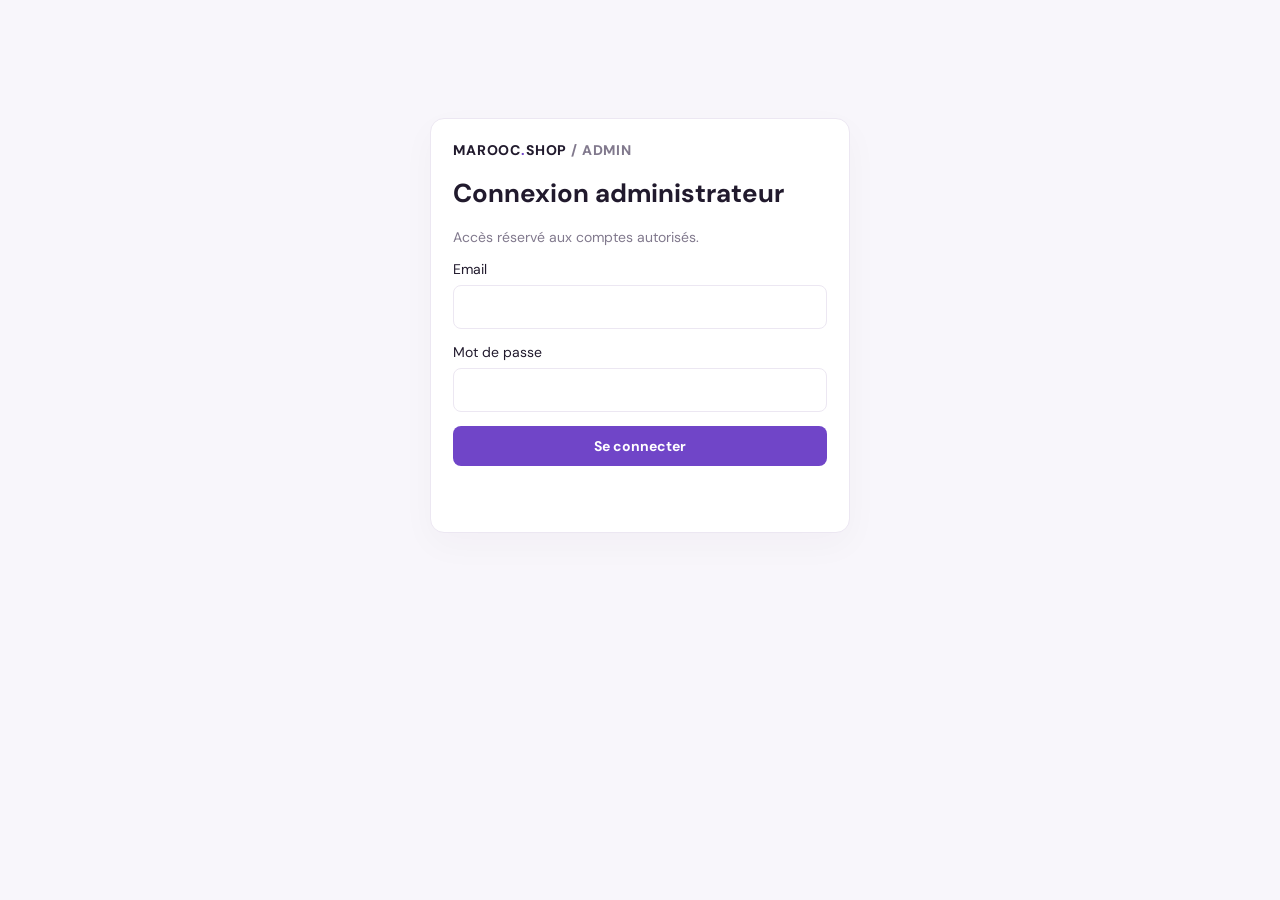
==== admin/index.html @ b9fb4a11 "Add secure store admin dashboard" ====
<!doctype html>
<html lang="fr"><head><meta charset="UTF-8"><meta name="viewport" content="width=device-width,initial-scale=1"><title>Admin · MAROOC.SHOP</title><link rel="preconnect" href="https://fonts.googleapis.com"><link href="https://fonts.googleapis.com/css2?family=DM+Sans:wght@400;500;600;700;800&display=swap" rel="stylesheet"><style>
:root{--p:#7045c8;--ink:#211a2d;--muted:#81798d;--line:#ece7f2;--bg:#f8f6fb}*{box-sizing:border-box}body{margin:0;background:var(--bg);color:var(--ink);font:14px 'DM Sans',sans-serif}button,input,textarea,select{font:inherit}button{cursor:pointer;border:0;border-radius:8px;padding:11px 15px;background:var(--p);color:#fff;font-weight:700}.shell{max-width:1180px;margin:auto;padding:28px 20px}.top{display:flex;justify-content:space-between;align-items:center;margin-bottom:24px}.brand{font-weight:800;letter-spacing:.06em}.brand b{color:var(--p)}.muted{color:var(--muted)}.panel{background:#fff;border:1px solid var(--line);border-radius:14px;padding:22px;box-shadow:0 12px 35px #30204c08}.login{max-width:420px;margin:10vh auto}.login h1{font-size:26px}.field{display:grid;gap:7px;margin:14px 0}.field input,.field textarea,.field select{width:100%;border:1px solid var(--line);border-radius:8px;padding:12px;background:white}.hidden{display:none!important}.tabs{display:flex;gap:8px;flex-wrap:wrap;margin:20px 0}.tabs button{background:#eee9f7;color:#584775}.tabs button.active{background:var(--p);color:white}.stats{display:grid;grid-template-columns:repeat(3,1fr);gap:14px;margin:18px 0}.stat strong{display:block;font-size:27px;margin-top:8px}.grid{display:grid;grid-template-columns:1fr 1fr;gap:16px}.table-wrap{overflow:auto}table{width:100%;border-collapse:collapse;min-width:650px}th,td{text-align:left;padding:12px;border-bottom:1px solid var(--line);font-size:12px}th{color:var(--muted)}.actions{display:flex;gap:7px;flex-wrap:wrap}.small{padding:7px 10px;font-size:11px}.danger{background:#b83d54}.soft{background:#eee9f7;color:#4e3b70}.notice{color:#b3344b;min-height:20px;font-size:12px}.status{border:1px solid var(--line);border-radius:20px;padding:5px 9px;font-size:11px}.section{display:none}.section.active{display:block}.product-form{display:grid;grid-template-columns:repeat(2,1fr);gap:10px}.product-form .wide{grid-column:1/-1}.thumb{width:42px;height:42px;object-fit:cover;border-radius:7px;background:#eee}.empty{text-align:center;padding:28px;color:var(--muted)}@media(max-width:700px){.stats,.grid{grid-template-columns:1fr}.product-form{grid-template-columns:1fr}.product-form .wide{grid-column:auto}.top{align-items:flex-start;gap:12px}}
</style></head><body>
<div id="loginView" class="shell"><div class="panel login"><div class="brand">MAROOC<b>.</b>SHOP <span class="muted">/ ADMIN</span></div><h1>Connexion administrateur</h1><p class="muted">Accès réservé aux comptes autorisés.</p><form id="loginForm"><div class="field"><label>Email</label><input name="email" type="email" required autocomplete="username"></div><div class="field"><label>Mot de passe</label><input name="password" type="password" required autocomplete="current-password"></div><button style="width:100%">Se connecter</button><p id="loginError" class="notice"></p></form></div></div>
<div id="appView" class="shell hidden"><header class="top"><div><div class="brand">MAROOC<b>.</b>SHOP <span class="muted">/ ADMIN</span></div><div class="muted" id="adminEmail"></div></div><button id="logout" class="soft">Déconnexion</button></header>
<div class="stats"><div class="panel"><span class="muted">Commandes</span><strong id="statOrders">0</strong></div><div class="panel"><span class="muted">Chiffre d'affaires livré</span><strong id="statRevenue">0 DH</strong></div><div class="panel"><span class="muted">Produits actifs</span><strong id="statProducts">0</strong></div></div>
<nav class="tabs"><button class="active" data-tab="orders">Commandes</button><button data-tab="products">Produits</button><button data-tab="settings">Paramètres</button></nav>
<section class="section active" id="orders"><div class="panel"><h2>Commandes clients</h2><div class="table-wrap"><table><thead><tr><th>N°</th><th>Client</th><th>Contact</th><th>Produit</th><th>Total</th><th>Date</th><th>Statut</th></tr></thead><tbody id="ordersBody"></tbody></table></div><p id="ordersEmpty" class="empty hidden">Aucune commande pour le moment.</p></div></section>
<section class="section" id="products"><div class="grid"><div class="panel"><h2 id="productFormTitle">Ajouter un produit</h2><form id="productForm" class="product-form"><input type="hidden" name="id"><div class="field wide"><label>Nom</label><input name="name" required></div><div class="field"><label>Prix (DH)</label><input name="price" type="number" min="0" required></div><div class="field"><label>Prix barré (DH)</label><input name="compare_at_price" type="number" min="0"></div><div class="field"><label>Stock</label><input name="stock" type="number" min="0" value="0"></div><div class="field"><label>Image produit</label><input name="image" type="file" accept="image/jpeg,image/png,image/webp"></div><div class="field wide"><label>Description</label><textarea name="description" rows="3"></textarea></div><label class="wide"><input name="active" type="checkbox" checked> Produit actif</label><div class="wide actions"><button>Enregistrer</button><button type="button" id="resetProduct" class="soft">Vider</button></div></form><p id="productError" class="notice"></p></div><div class="panel"><h2>Catalogue</h2><div id="productsList"></div></div></div></section>
<section class="section" id="settings"><div class="panel" style="max-width:560px"><h2>Paramètres de la boutique</h2><form id="settingsForm"><div class="field"><label>Numéro WhatsApp (format international)</label><input name="whatsapp_number" required></div><div class="field"><label>Frais de livraison (DH)</label><input name="delivery_fee" type="number" min="0" required></div><button>Enregistrer les paramètres</button></form><p id="settingsMessage" class="notice"></p></div></section>
</div>
<script src="../supabase-config.js"></script><script type="module">
import {createClient} from "https://esm.sh/@supabase/supabase-js@2";
const db=createClient(window.MAROOOC_SUPABASE_URL,window.MAROOOC_SUPABASE_KEY);
const $=s=>document.querySelector(s);const money=n=>Number(n||0).toLocaleString("fr-FR")+" DH";
function showLogin(){ $("#loginView").classList.remove("hidden");$("#appView").classList.add("hidden");}
function showApp(user){$("#loginView").classList.add("hidden");$("#appView").classList.remove("hidden");$("#adminEmail").textContent=user.email||"";loadAll();}
async function check(){const {data:{user}}=await db.auth.getUser();if(!user)return showLogin();const {data,error}=await db.from("admin_users").select("user_id").eq("user_id",user.id).maybeSingle();if(error||!data){await db.auth.signOut();$("#loginError").textContent="Ce compte n'a pas les droits administrateur.";return showLogin();}showApp(user);}
$("#loginForm").addEventListener("submit",async e=>{e.preventDefault();$("#loginError").textContent="";const f=new FormData(e.currentTarget);const {error}=await db.auth.signInWithPassword({email:f.get("email"),password:f.get("password")});if(error){$("#loginError").textContent="Connexion impossible : "+error.message;return;}await check();});
$("#logout").onclick=async()=>{await db.auth.signOut();showLogin();};
document.querySelectorAll("[data-tab]").forEach(b=>b.onclick=()=>{document.querySelectorAll("[data-tab]").forEach(x=>x.classList.toggle("active",x===b));document.querySelectorAll(".section").forEach(x=>x.classList.toggle("active",x.id===b.dataset.tab));});
async function loadAll(){await Promise.all([loadOrders(),loadProducts(),loadSettings()]);}
async function loadOrders(){const {data,error}=await db.from("orders").select("*").order("created_at",{ascending:false}).limit(200);if(error){$("#ordersBody").innerHTML='<tr><td colspan="7">Erreur de chargement.</td></tr>';return;}$("#statOrders").textContent=data.length;$("#statRevenue").textContent=money(data.filter(x=>x.status==="delivered").reduce((a,x)=>a+Number(x.total),0));$("#ordersEmpty").classList.toggle("hidden",data.length>0);$("#ordersBody").innerHTML=data.map(o=>'<tr><td>#'+o.order_number+'</td><td>'+esc(o.customer_name)+'<br><span class="muted">'+esc(o.city)+'</span></td><td>'+esc(o.phone)+'<br>'+esc(o.address)+'</td><td>'+esc(o.product_name)+' × '+o.quantity+'</td><td>'+money(o.total)+'</td><td>'+new Date(o.created_at).toLocaleDateString("fr-FR")+'</td><td><select class="status" data-status="'+o.id+'">'+["pending","confirmed","shipped","delivered","cancelled"].map(s=>'<option value="'+s+'" '+(s===o.status?'selected':'')+'>'+s+'</option>').join("")+'</select></td></tr>').join("");document.querySelectorAll("[data-status]").forEach(s=>s.onchange=async()=>{const {error}=await db.from("orders").update({status:s.value,updated_at:new Date().toISOString()}).eq("id",s.dataset.status);if(error)alert(error.message);else loadOrders();});}
async function loadProducts(){const {data,error}=await db.from("products").select("*").order("created_at",{ascending:false});if(error)return;$("#statProducts").textContent=data.filter(p=>p.active).length;$("#productsList").innerHTML=data.map(p=>'<div style="display:flex;gap:10px;align-items:center;padding:12px 0;border-bottom:1px solid #eee"><img class="thumb" src="'+(p.image_url||'')+'" onerror="this.style.visibility=\'hidden\'"><div style="flex:1"><b>'+esc(p.name)+'</b><div class="muted">'+money(p.price)+' · Stock '+p.stock+'</div></div><div class="actions"><button class="small soft" data-edit="'+p.id+'">Modifier</button><button class="small danger" data-delete="'+p.id+'">Supprimer</button></div></div>').join("")||'<p class="empty">Aucun produit.</p>';document.querySelectorAll("[data-edit]").forEach(b=>b.onclick=()=>editProduct(data.find(p=>p.id===b.dataset.edit)));document.querySelectorAll("[data-delete]").forEach(b=>b.onclick=async()=>{if(!confirm("Supprimer ce produit ?"))return;const {error}=await db.from("products").delete().eq("id",b.dataset.delete);if(error)alert(error.message);else loadProducts();});}
function editProduct(p){const f=$("#productForm");for(const k of ["id","name","price","compare_at_price","stock","description"])f.elements[k].value=p[k]??"";f.elements.active.checked=p.active;$("#productFormTitle").textContent="Modifier le produit";window.scrollTo({top:0,behavior:"smooth"});}
$("#resetProduct").onclick=()=>{ $("#productForm").reset();$("#productForm").elements.id.value="";$("#productFormTitle").textContent="Ajouter un produit";};
$("#productForm").addEventListener("submit",async e=>{e.preventDefault();$("#productError").textContent="";const f=e.currentTarget;const d=new FormData(f);const id=d.get("id");let image_url=null;const file=d.get("image");if(file&&file.size){const path=Date.now()+"-"+file.name.replace(/[^a-zA-Z0-9.-]/g,"-");const up=await db.storage.from("product-images").upload(path,file,{upsert:false});if(up.error){$("#productError").textContent=up.error.message;return;}image_url=db.storage.from("product-images").getPublicUrl(path).data.publicUrl;}const payload={name:d.get("name"),slug:String(d.get("name")).toLowerCase().normalize("NFD").replace(/[\u0300-\u036f]/g,"").replace(/[^a-z0-9]+/g,"-").replace(/(^-|-$)/g,""),price:Number(d.get("price")),compare_at_price:d.get("compare_at_price")?Number(d.get("compare_at_price")):null,stock:Number(d.get("stock")||0),description:d.get("description"),active:f.elements.active.checked,updated_at:new Date().toISOString()};if(image_url)payload.image_url=image_url;const res=id?await db.from("products").update(payload).eq("id",id):await db.from("products").insert(payload);if(res.error){$("#productError").textContent=res.error.message;return;}f.reset();f.elements.id.value="";$("#productFormTitle").textContent="Ajouter un produit";loadProducts();});
async function loadSettings(){const {data}=await db.from("store_settings").select("*").eq("id",1).single();if(data){$("#settingsForm").elements.whatsapp_number.value=data.whatsapp_number;$("#settingsForm").elements.delivery_fee.value=data.delivery_fee;}}
$("#settingsForm").onsubmit=async e=>{e.preventDefault();const f=new FormData(e.currentTarget);const {error}=await db.from("store_settings").update({whatsapp_number:f.get("whatsapp_number"),delivery_fee:Number(f.get("delivery_fee")),updated_at:new Date().toISOString()}).eq("id",1);$("#settingsMessage").textContent=error?error.message:"Paramètres enregistrés.";};
function esc(v){return String(v??"").replace(/[&<>"']/g,c=>({"&":"&amp;","<":"&lt;",">":"&gt;",'"':"&quot;","'":"&#39;"}[c]));}
check();
</script></body></html>
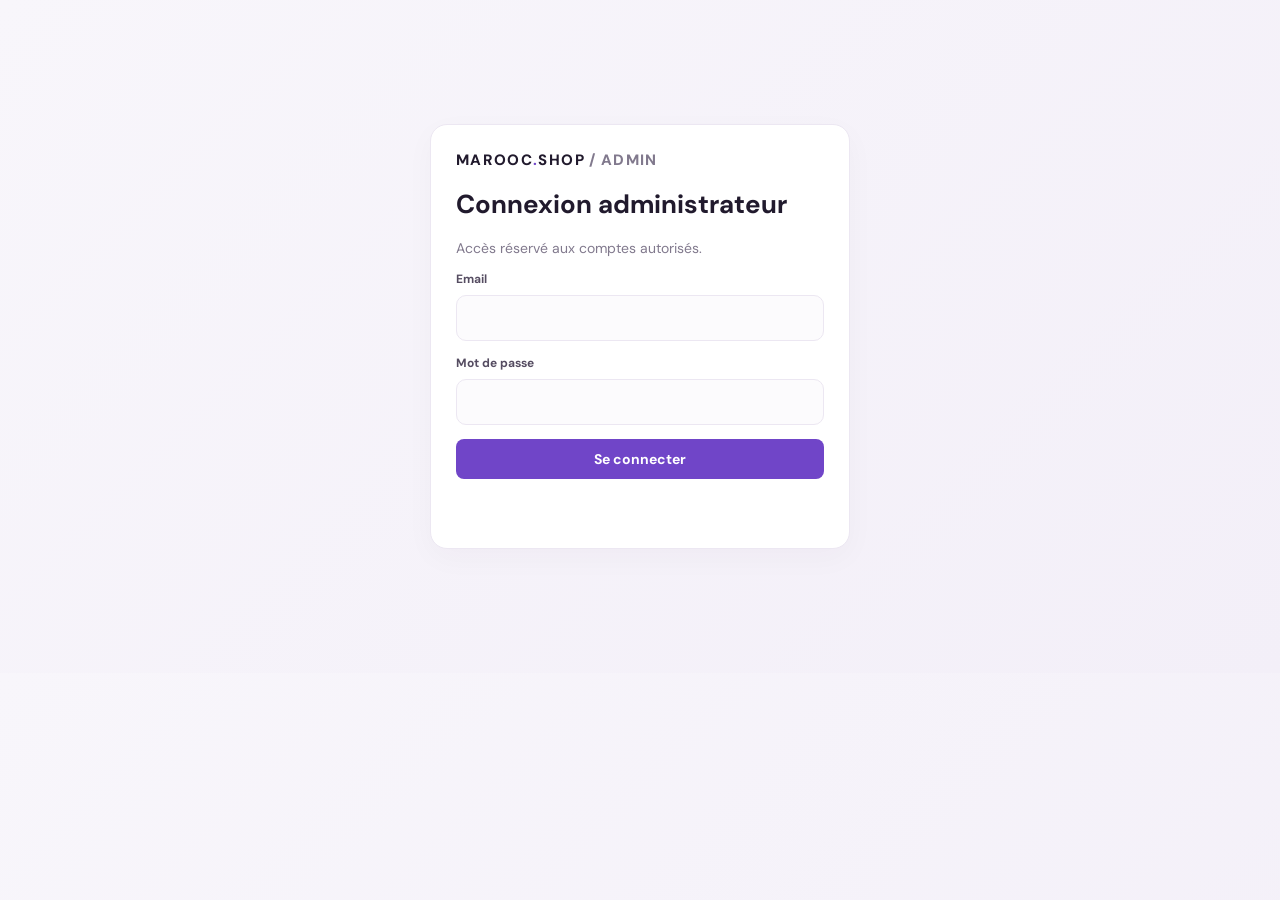
==== commit ba1e996e: "Upgrade admin dashboard visual design and mobile responsiveness" ====
--- a/admin/index.html
+++ b/admin/index.html
@@ -1,6 +1,41 @@
 <!doctype html>
 <html lang="fr"><head><meta charset="UTF-8"><meta name="viewport" content="width=device-width,initial-scale=1"><title>Admin · MAROOC.SHOP</title><link rel="preconnect" href="https://fonts.googleapis.com"><link href="https://fonts.googleapis.com/css2?family=DM+Sans:wght@400;500;600;700;800&display=swap" rel="stylesheet"><style>
 :root{--p:#7045c8;--ink:#211a2d;--muted:#81798d;--line:#ece7f2;--bg:#f8f6fb}*{box-sizing:border-box}body{margin:0;background:var(--bg);color:var(--ink);font:14px 'DM Sans',sans-serif}button,input,textarea,select{font:inherit}button{cursor:pointer;border:0;border-radius:8px;padding:11px 15px;background:var(--p);color:#fff;font-weight:700}.shell{max-width:1180px;margin:auto;padding:28px 20px}.top{display:flex;justify-content:space-between;align-items:center;margin-bottom:24px}.brand{font-weight:800;letter-spacing:.06em}.brand b{color:var(--p)}.muted{color:var(--muted)}.panel{background:#fff;border:1px solid var(--line);border-radius:14px;padding:22px;box-shadow:0 12px 35px #30204c08}.login{max-width:420px;margin:10vh auto}.login h1{font-size:26px}.field{display:grid;gap:7px;margin:14px 0}.field input,.field textarea,.field select{width:100%;border:1px solid var(--line);border-radius:8px;padding:12px;background:white}.hidden{display:none!important}.tabs{display:flex;gap:8px;flex-wrap:wrap;margin:20px 0}.tabs button{background:#eee9f7;color:#584775}.tabs button.active{background:var(--p);color:white}.stats{display:grid;grid-template-columns:repeat(3,1fr);gap:14px;margin:18px 0}.stat strong{display:block;font-size:27px;margin-top:8px}.grid{display:grid;grid-template-columns:1fr 1fr;gap:16px}.table-wrap{overflow:auto}table{width:100%;border-collapse:collapse;min-width:650px}th,td{text-align:left;padding:12px;border-bottom:1px solid var(--line);font-size:12px}th{color:var(--muted)}.actions{display:flex;gap:7px;flex-wrap:wrap}.small{padding:7px 10px;font-size:11px}.danger{background:#b83d54}.soft{background:#eee9f7;color:#4e3b70}.notice{color:#b3344b;min-height:20px;font-size:12px}.status{border:1px solid var(--line);border-radius:20px;padding:5px 9px;font-size:11px}.section{display:none}.section.active{display:block}.product-form{display:grid;grid-template-columns:repeat(2,1fr);gap:10px}.product-form .wide{grid-column:1/-1}.thumb{width:42px;height:42px;object-fit:cover;border-radius:7px;background:#eee}.empty{text-align:center;padding:28px;color:var(--muted)}@media(max-width:700px){.stats,.grid{grid-template-columns:1fr}.product-form{grid-template-columns:1fr}.product-form .wide{grid-column:auto}.top{align-items:flex-start;gap:12px}}
+
+/* Premium responsive dashboard */
+body{background:linear-gradient(135deg,#f8f6fb,#f3eff8);font-family:'DM Sans',sans-serif}
+.shell{max-width:1380px;padding:34px clamp(16px,4vw,56px)}
+.top{padding:8px 0 22px;border-bottom:1px solid #eae4f0;margin-bottom:28px}
+.brand{font-size:15px;letter-spacing:.09em}
+.top .muted{font-size:12px;margin-top:5px}
+.stats{grid-template-columns:repeat(3,minmax(0,1fr));gap:16px;margin:22px 0 28px}
+.stats>.panel{position:relative;overflow:hidden;min-height:124px;padding:22px 24px;border-radius:17px;box-shadow:0 8px 26px #30204c08}
+.stats>.panel:after{content:"";position:absolute;width:90px;height:90px;border-radius:50%;right:-36px;top:-42px;background:#f3edfc}
+.stats>.panel span{font-size:12px;font-weight:600;color:#82798f}
+.stats>.panel strong{display:block;font-size:29px;letter-spacing:-.04em;margin-top:13px;color:#251d32}
+.tabs{display:inline-flex;gap:5px;padding:6px;background:#eeeaf4;border-radius:12px;margin:0 0 18px}
+.tabs button{background:transparent;color:#625773;padding:11px 20px;border-radius:9px;font-size:12px}
+.tabs button.active{background:var(--p);color:white;box-shadow:0 5px 14px #7045c833}
+.panel{background:#fff;border:1px solid var(--line);border-radius:17px;padding:25px;box-shadow:0 9px 30px #30204c08}
+.section h2{font-size:20px;letter-spacing:-.03em;margin:7px 0 20px}
+.field{gap:8px;margin:14px 0}.field label{font-size:12px;font-weight:700;color:#554c61}
+.field input,.field textarea,.field select{padding:13px;border-radius:10px;background:#fcfbfd}
+input:focus,textarea:focus,select:focus{outline:none;border-color:#a98be0!important;box-shadow:0 0 0 3px #7045c817}
+table{min-width:850px;border-collapse:separate;border-spacing:0}
+th{font-size:10px;text-transform:uppercase;letter-spacing:.08em;background:#faf9fc}
+td{font-size:12px;line-height:1.6;vertical-align:middle}
+tbody tr:hover{background:#fcfbfe}
+.status{background:#f7f4fb;color:#59466f;padding:7px 10px;border-radius:9px;font-weight:700}
+.grid{gap:18px}
+.thumb{width:56px;height:56px;border-radius:10px;border:1px solid var(--line)}
+#productsList>div{padding:15px 0!important}
+#productsList b{font-size:12px}
+button{transition:transform .18s,box-shadow .18s}
+button:hover{transform:translateY(-1px);box-shadow:0 7px 18px #39215c18}
+.soft{background:#f0ebf7;color:#584775}
+.danger{background:#c93d58}
+@media(max-width:850px){.grid{grid-template-columns:1fr}.stats{grid-template-columns:repeat(2,minmax(0,1fr))}}
+@media(max-width:560px){.shell{padding:18px 12px}.stats{gap:9px}.stats>.panel{padding:15px;min-height:105px}.stats>.panel strong{font-size:23px;margin-top:9px}.tabs{display:flex;width:100%}.tabs button{flex:1;padding:10px 5px;font-size:11px}.panel{padding:16px}.top{gap:8px}.top button{padding:9px 11px}}
 </style></head><body>
 <div id="loginView" class="shell"><div class="panel login"><div class="brand">MAROOC<b>.</b>SHOP <span class="muted">/ ADMIN</span></div><h1>Connexion administrateur</h1><p class="muted">Accès réservé aux comptes autorisés.</p><form id="loginForm"><div class="field"><label>Email</label><input name="email" type="email" required autocomplete="username"></div><div class="field"><label>Mot de passe</label><input name="password" type="password" required autocomplete="current-password"></div><button style="width:100%">Se connecter</button><p id="loginError" class="notice"></p></form></div></div>
 <div id="appView" class="shell hidden"><header class="top"><div><div class="brand">MAROOC<b>.</b>SHOP <span class="muted">/ ADMIN</span></div><div class="muted" id="adminEmail"></div></div><button id="logout" class="soft">Déconnexion</button></header>
@@ -21,7 +56,28 @@
 $("#logout").onclick=async()=>{await db.auth.signOut();showLogin();};
 document.querySelectorAll("[data-tab]").forEach(b=>b.onclick=()=>{document.querySelectorAll("[data-tab]").forEach(x=>x.classList.toggle("active",x===b));document.querySelectorAll(".section").forEach(x=>x.classList.toggle("active",x.id===b.dataset.tab));});
 async function loadAll(){await Promise.all([loadOrders(),loadProducts(),loadSettings()]);}
-async function loadOrders(){const {data,error}=await db.from("orders").select("*").order("created_at",{ascending:false}).limit(200);if(error){$("#ordersBody").innerHTML='<tr><td colspan="7">Erreur de chargement.</td></tr>';return;}$("#statOrders").textContent=data.length;$("#statRevenue").textContent=money(data.filter(x=>x.status==="delivered").reduce((a,x)=>a+Number(x.total),0));$("#ordersEmpty").classList.toggle("hidden",data.length>0);$("#ordersBody").innerHTML=data.map(o=>'<tr><td>#'+o.order_number+'</td><td>'+esc(o.customer_name)+'<br><span class="muted">'+esc(o.city)+'</span></td><td>'+esc(o.phone)+'<br>'+esc(o.address)+'</td><td>'+esc(o.product_name)+' × '+o.quantity+'</td><td>'+money(o.total)+'</td><td>'+new Date(o.created_at).toLocaleDateString("fr-FR")+'</td><td><select class="status" data-status="'+o.id+'">'+["pending","confirmed","shipped","delivered","cancelled"].map(s=>'<option value="'+s+'" '+(s===o.status?'selected':'')+'>'+s+'</option>').join("")+'</select></td></tr>').join("");document.querySelectorAll("[data-status]").forEach(s=>s.onchange=async()=>{const {error}=await db.from("orders").update({status:s.value,updated_at:new Date().toISOString()}).eq("id",s.dataset.status);if(error)alert(error.message);else loadOrders();});}
+async function loadOrders(){
+ const {data,error}=await db.from("orders").select("*").order("created_at",{ascending:false}).limit(500);
+ if(error){$("#ordersBody").innerHTML='<tr><td colspan="7">Erreur de chargement.</td></tr>';return;}
+ const grouped=new Map();
+ data.forEach(row=>{const key=row.order_group_id||("legacy-"+row.id);if(!grouped.has(key))grouped.set(key,{key,groupId:row.order_group_id||null,rows:[],first:row,total:0});const group=grouped.get(key);group.rows.push(row);group.total+=Number(row.total||0);});
+ const orders=[...grouped.values()];
+ $("#statOrders").textContent=orders.length;
+ $("#statRevenue").textContent=money(data.filter(x=>x.status==="delivered").reduce((sum,row)=>sum+Number(row.total||0),0));
+ $("#ordersEmpty").classList.toggle("hidden",orders.length>0);
+ $("#ordersBody").innerHTML=orders.map(group=>{
+  const o=group.first;
+  const products=group.rows.map(row=>esc(row.product_name)+" × "+row.quantity).join("<br>");
+  return '<tr><td>#'+o.order_number+'<br><span class="muted">'+(group.groupId?'Commande groupée':'')+'</span></td><td>'+esc(o.customer_name)+'<br><span class="muted">'+esc(o.city)+'</span></td><td>'+esc(o.phone)+'<br>'+esc(o.address)+'</td><td>'+products+'</td><td>'+money(group.total)+'</td><td>'+new Date(o.created_at).toLocaleDateString("fr-FR")+'</td><td><select class="status" data-status="'+group.key+'">'+["pending","confirmed","shipped","delivered","cancelled"].map(status=>'<option value="'+status+'" '+(status===o.status?'selected':'')+'>'+status+'</option>').join("")+'</select></td></tr>';
+ }).join("");
+ document.querySelectorAll("[data-status]").forEach(select=>select.onchange=async()=>{
+  const group=grouped.get(select.dataset.status);
+  let query=db.from("orders").update({status:select.value,updated_at:new Date().toISOString()});
+  query=group.groupId?query.eq("order_group_id",group.groupId):query.eq("id",group.first.id);
+  const {error}=await query;
+  if(error)alert(error.message);else loadOrders();
+ });
+}
 async function loadProducts(){const {data,error}=await db.from("products").select("*").order("created_at",{ascending:false});if(error)return;$("#statProducts").textContent=data.filter(p=>p.active).length;$("#productsList").innerHTML=data.map(p=>'<div style="display:flex;gap:10px;align-items:center;padding:12px 0;border-bottom:1px solid #eee"><img class="thumb" src="'+(p.image_url||'')+'" onerror="this.style.visibility=\'hidden\'"><div style="flex:1"><b>'+esc(p.name)+'</b><div class="muted">'+money(p.price)+' · Stock '+p.stock+'</div></div><div class="actions"><button class="small soft" data-edit="'+p.id+'">Modifier</button><button class="small danger" data-delete="'+p.id+'">Supprimer</button></div></div>').join("")||'<p class="empty">Aucun produit.</p>';document.querySelectorAll("[data-edit]").forEach(b=>b.onclick=()=>editProduct(data.find(p=>p.id===b.dataset.edit)));document.querySelectorAll("[data-delete]").forEach(b=>b.onclick=async()=>{if(!confirm("Supprimer ce produit ?"))return;const {error}=await db.from("products").delete().eq("id",b.dataset.delete);if(error)alert(error.message);else loadProducts();});}
 function editProduct(p){const f=$("#productForm");for(const k of ["id","name","price","compare_at_price","stock","description"])f.elements[k].value=p[k]??"";f.elements.active.checked=p.active;$("#productFormTitle").textContent="Modifier le produit";window.scrollTo({top:0,behavior:"smooth"});}
 $("#resetProduct").onclick=()=>{ $("#productForm").reset();$("#productForm").elements.id.value="";$("#productFormTitle").textContent="Ajouter un produit";};
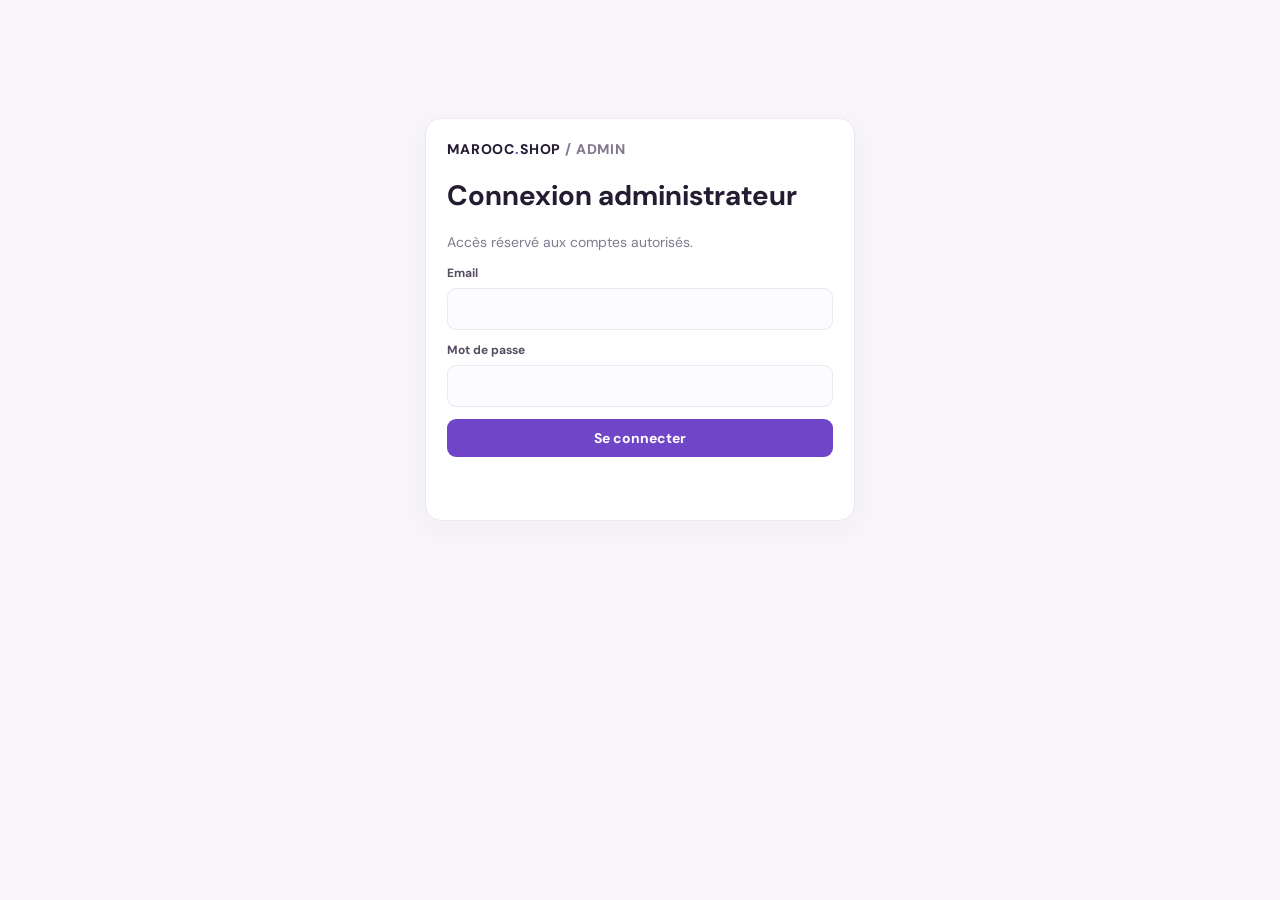
==== commit 51ae6823: "Build full store management dashboard with inventory customers analytics and reports" ====
--- a/admin/index.html
+++ b/admin/index.html
@@ -1,89 +1,62 @@
 <!doctype html>
-<html lang="fr"><head><meta charset="UTF-8"><meta name="viewport" content="width=device-width,initial-scale=1"><title>Admin · MAROOC.SHOP</title><link rel="preconnect" href="https://fonts.googleapis.com"><link href="https://fonts.googleapis.com/css2?family=DM+Sans:wght@400;500;600;700;800&display=swap" rel="stylesheet"><style>
-:root{--p:#7045c8;--ink:#211a2d;--muted:#81798d;--line:#ece7f2;--bg:#f8f6fb}*{box-sizing:border-box}body{margin:0;background:var(--bg);color:var(--ink);font:14px 'DM Sans',sans-serif}button,input,textarea,select{font:inherit}button{cursor:pointer;border:0;border-radius:8px;padding:11px 15px;background:var(--p);color:#fff;font-weight:700}.shell{max-width:1180px;margin:auto;padding:28px 20px}.top{display:flex;justify-content:space-between;align-items:center;margin-bottom:24px}.brand{font-weight:800;letter-spacing:.06em}.brand b{color:var(--p)}.muted{color:var(--muted)}.panel{background:#fff;border:1px solid var(--line);border-radius:14px;padding:22px;box-shadow:0 12px 35px #30204c08}.login{max-width:420px;margin:10vh auto}.login h1{font-size:26px}.field{display:grid;gap:7px;margin:14px 0}.field input,.field textarea,.field select{width:100%;border:1px solid var(--line);border-radius:8px;padding:12px;background:white}.hidden{display:none!important}.tabs{display:flex;gap:8px;flex-wrap:wrap;margin:20px 0}.tabs button{background:#eee9f7;color:#584775}.tabs button.active{background:var(--p);color:white}.stats{display:grid;grid-template-columns:repeat(3,1fr);gap:14px;margin:18px 0}.stat strong{display:block;font-size:27px;margin-top:8px}.grid{display:grid;grid-template-columns:1fr 1fr;gap:16px}.table-wrap{overflow:auto}table{width:100%;border-collapse:collapse;min-width:650px}th,td{text-align:left;padding:12px;border-bottom:1px solid var(--line);font-size:12px}th{color:var(--muted)}.actions{display:flex;gap:7px;flex-wrap:wrap}.small{padding:7px 10px;font-size:11px}.danger{background:#b83d54}.soft{background:#eee9f7;color:#4e3b70}.notice{color:#b3344b;min-height:20px;font-size:12px}.status{border:1px solid var(--line);border-radius:20px;padding:5px 9px;font-size:11px}.section{display:none}.section.active{display:block}.product-form{display:grid;grid-template-columns:repeat(2,1fr);gap:10px}.product-form .wide{grid-column:1/-1}.thumb{width:42px;height:42px;object-fit:cover;border-radius:7px;background:#eee}.empty{text-align:center;padding:28px;color:var(--muted)}@media(max-width:700px){.stats,.grid{grid-template-columns:1fr}.product-form{grid-template-columns:1fr}.product-form .wide{grid-column:auto}.top{align-items:flex-start;gap:12px}}
-
-/* Premium responsive dashboard */
-body{background:linear-gradient(135deg,#f8f6fb,#f3eff8);font-family:'DM Sans',sans-serif}
-.shell{max-width:1380px;padding:34px clamp(16px,4vw,56px)}
-.top{padding:8px 0 22px;border-bottom:1px solid #eae4f0;margin-bottom:28px}
-.brand{font-size:15px;letter-spacing:.09em}
-.top .muted{font-size:12px;margin-top:5px}
-.stats{grid-template-columns:repeat(3,minmax(0,1fr));gap:16px;margin:22px 0 28px}
-.stats>.panel{position:relative;overflow:hidden;min-height:124px;padding:22px 24px;border-radius:17px;box-shadow:0 8px 26px #30204c08}
-.stats>.panel:after{content:"";position:absolute;width:90px;height:90px;border-radius:50%;right:-36px;top:-42px;background:#f3edfc}
-.stats>.panel span{font-size:12px;font-weight:600;color:#82798f}
-.stats>.panel strong{display:block;font-size:29px;letter-spacing:-.04em;margin-top:13px;color:#251d32}
-.tabs{display:inline-flex;gap:5px;padding:6px;background:#eeeaf4;border-radius:12px;margin:0 0 18px}
-.tabs button{background:transparent;color:#625773;padding:11px 20px;border-radius:9px;font-size:12px}
-.tabs button.active{background:var(--p);color:white;box-shadow:0 5px 14px #7045c833}
-.panel{background:#fff;border:1px solid var(--line);border-radius:17px;padding:25px;box-shadow:0 9px 30px #30204c08}
-.section h2{font-size:20px;letter-spacing:-.03em;margin:7px 0 20px}
-.field{gap:8px;margin:14px 0}.field label{font-size:12px;font-weight:700;color:#554c61}
-.field input,.field textarea,.field select{padding:13px;border-radius:10px;background:#fcfbfd}
-input:focus,textarea:focus,select:focus{outline:none;border-color:#a98be0!important;box-shadow:0 0 0 3px #7045c817}
-table{min-width:850px;border-collapse:separate;border-spacing:0}
-th{font-size:10px;text-transform:uppercase;letter-spacing:.08em;background:#faf9fc}
-td{font-size:12px;line-height:1.6;vertical-align:middle}
-tbody tr:hover{background:#fcfbfe}
-.status{background:#f7f4fb;color:#59466f;padding:7px 10px;border-radius:9px;font-weight:700}
-.grid{gap:18px}
-.thumb{width:56px;height:56px;border-radius:10px;border:1px solid var(--line)}
-#productsList>div{padding:15px 0!important}
-#productsList b{font-size:12px}
-button{transition:transform .18s,box-shadow .18s}
-button:hover{transform:translateY(-1px);box-shadow:0 7px 18px #39215c18}
-.soft{background:#f0ebf7;color:#584775}
-.danger{background:#c93d58}
-@media(max-width:850px){.grid{grid-template-columns:1fr}.stats{grid-template-columns:repeat(2,minmax(0,1fr))}}
-@media(max-width:560px){.shell{padding:18px 12px}.stats{gap:9px}.stats>.panel{padding:15px;min-height:105px}.stats>.panel strong{font-size:23px;margin-top:9px}.tabs{display:flex;width:100%}.tabs button{flex:1;padding:10px 5px;font-size:11px}.panel{padding:16px}.top{gap:8px}.top button{padding:9px 11px}}
+<html lang="fr"><head><meta charset="UTF-8"><meta name="viewport" content="width=device-width,initial-scale=1"><title>Gestion · MAROOC.SHOP</title><link rel="preconnect" href="https://fonts.googleapis.com"><link href="https://fonts.googleapis.com/css2?family=DM+Sans:wght@400;500;600;700;800&display=swap" rel="stylesheet"><style>
+:root{--p:#7045c8;--ink:#241c31;--muted:#81798d;--line:#ece7f2;--bg:#f7f5fa;--green:#16845b;--red:#c43e58;--orange:#bd791e}*{box-sizing:border-box}body{margin:0;background:var(--bg);color:var(--ink);font:14px 'DM Sans',sans-serif}button,input,textarea,select{font:inherit}button{cursor:pointer;border:0;border-radius:9px;padding:10px 14px;background:var(--p);color:white;font-weight:700}button:disabled{opacity:.55;cursor:not-allowed}.shell{max-width:1500px;margin:auto;padding:28px clamp(14px,3vw,42px)}.hidden{display:none!important}.muted{color:var(--muted)}.panel{background:white;border:1px solid var(--line);border-radius:16px;padding:21px;box-shadow:0 8px 26px #30204c08}.login{max-width:430px;margin:10vh auto}.brand{font-weight:800;letter-spacing:.06em}.brand b{color:var(--p)}.field{display:grid;gap:7px;margin:12px 0}.field label{font-size:12px;font-weight:700;color:#554c61}.field input,.field textarea,.field select,input,select,textarea{border:1px solid var(--line);border-radius:9px;padding:11px;background:#fcfbfd;color:var(--ink);max-width:100%}.field input,.field textarea,.field select{width:100%}input:focus,select:focus,textarea:focus{outline:none;border-color:#a98be0;box-shadow:0 0 0 3px #7045c817}.notice{font-size:12px;color:var(--red);min-height:18px}.top{display:flex;align-items:center;justify-content:space-between;gap:15px;padding:5px 0 20px;border-bottom:1px solid var(--line)}.top .muted{font-size:12px;margin-top:5px}.welcome{display:flex;align-items:center;justify-content:space-between;gap:18px;margin:24px 0 18px}.welcome h1{font-size:28px;letter-spacing:-.04em;margin:6px 0}.eyebrow,.kicker{font-size:10px;font-weight:800;letter-spacing:.16em;color:var(--p)}.live{background:#e8f6ef;color:var(--green);padding:9px 13px;border-radius:30px;font-size:11px;font-weight:700}.stats{display:grid;grid-template-columns:repeat(4,minmax(0,1fr));gap:13px;margin:18px 0 23px}.metric{padding:18px 20px;min-height:125px;position:relative;overflow:hidden}.metric small{display:block;color:var(--muted);font-size:11px}.metric strong{display:block;font-size:26px;letter-spacing:-.04em;margin:12px 0 5px}.tabs{display:flex;gap:5px;flex-wrap:wrap;padding:6px;background:#eeeaf4;border-radius:12px;width:max-content;max-width:100%;margin:0 0 18px}.tabs button{background:transparent;color:#655a75;padding:10px 16px;font-size:12px}.tabs button.active{background:var(--p);color:white}.section{display:none}.section.active{display:block}.grid{display:grid;grid-template-columns:repeat(2,minmax(0,1fr));gap:16px}.grid.three{grid-template-columns:repeat(3,minmax(0,1fr))}.product-form{display:grid;grid-template-columns:repeat(2,minmax(0,1fr));gap:10px}.wide{grid-column:1/-1}.actions{display:flex;gap:7px;flex-wrap:wrap;align-items:center}.soft{background:#f0ebf7;color:#584775}.danger{background:#c43e58}.green{background:#16845b}.small{font-size:11px;padding:7px 10px}.table-wrap{overflow:auto}table{width:100%;border-collapse:collapse;min-width:780px}th,td{text-align:left;padding:11px 10px;border-bottom:1px solid var(--line);font-size:12px;vertical-align:middle}th{font-size:10px;text-transform:uppercase;letter-spacing:.08em;color:var(--muted);background:#faf9fc}tbody tr:hover{background:#fcfbfe}.toolbar{display:flex;gap:9px;flex-wrap:wrap;margin:14px 0}.toolbar input{flex:1;min-width:180px}.toolbar select{min-width:150px}.status{padding:7px 9px;border-radius:8px;font-weight:700;font-size:11px}.thumb{width:48px;height:48px;object-fit:cover;border-radius:9px;background:#f0edf5}.empty{text-align:center;padding:28px;color:var(--muted)}.product-line{display:flex;gap:11px;align-items:center;padding:12px 0;border-bottom:1px solid var(--line)}.product-line .meta{flex:1;min-width:0}.product-line b{font-size:12px}.pill{display:inline-block;border-radius:30px;padding:4px 8px;font-size:10px;font-weight:700;background:#f1edf7;color:#65547d}.pill.low{background:#fff1df;color:#a8640d}.pill.good{background:#e8f6ef;color:var(--green)}.summary-row{display:flex;justify-content:space-between;gap:10px;padding:10px 0;border-bottom:1px solid var(--line);font-size:12px}.bar-track{height:7px;border-radius:20px;background:#f0edf5;overflow:hidden}.bar-fill{height:100%;background:var(--p);border-radius:20px}.help{font-size:11px;color:var(--muted);line-height:1.6}.modal-back{position:fixed;inset:0;background:#21172e80;display:grid;place-items:center;padding:16px;z-index:10}.modal{background:white;border-radius:17px;padding:23px;width:min(520px,100%);max-height:90vh;overflow:auto}.modal-head{display:flex;justify-content:space-between;align-items:center;gap:10px}
+@media(max-width:950px){.stats{grid-template-columns:repeat(2,minmax(0,1fr))}.grid.three{grid-template-columns:1fr 1fr}}@media(max-width:650px){.shell{padding:17px 11px}.welcome{align-items:flex-start;flex-direction:column}.welcome h1{font-size:24px}.stats{gap:8px}.metric{padding:13px;min-height:110px}.metric strong{font-size:21px}.tabs{width:100%;display:grid;grid-template-columns:repeat(3,1fr)}.tabs button{padding:10px 5px;font-size:11px}.grid,.grid.three,.product-form{grid-template-columns:1fr}.wide{grid-column:auto}.panel{padding:15px}.top button{padding:9px 10px}.toolbar{flex-direction:column}.toolbar input,.toolbar select{width:100%}}
 </style></head><body>
 <div id="loginView" class="shell"><div class="panel login"><div class="brand">MAROOC<b>.</b>SHOP <span class="muted">/ ADMIN</span></div><h1>Connexion administrateur</h1><p class="muted">Accès réservé aux comptes autorisés.</p><form id="loginForm"><div class="field"><label>Email</label><input name="email" type="email" required autocomplete="username"></div><div class="field"><label>Mot de passe</label><input name="password" type="password" required autocomplete="current-password"></div><button style="width:100%">Se connecter</button><p id="loginError" class="notice"></p></form></div></div>
-<div id="appView" class="shell hidden"><header class="top"><div><div class="brand">MAROOC<b>.</b>SHOP <span class="muted">/ ADMIN</span></div><div class="muted" id="adminEmail"></div></div><button id="logout" class="soft">Déconnexion</button></header>
-<div class="stats"><div class="panel"><span class="muted">Commandes</span><strong id="statOrders">0</strong></div><div class="panel"><span class="muted">Chiffre d'affaires livré</span><strong id="statRevenue">0 DH</strong></div><div class="panel"><span class="muted">Produits actifs</span><strong id="statProducts">0</strong></div></div>
-<nav class="tabs"><button class="active" data-tab="orders">Commandes</button><button data-tab="products">Produits</button><button data-tab="settings">Paramètres</button></nav>
-<section class="section active" id="orders"><div class="panel"><h2>Commandes clients</h2><div class="table-wrap"><table><thead><tr><th>N°</th><th>Client</th><th>Contact</th><th>Produit</th><th>Total</th><th>Date</th><th>Statut</th></tr></thead><tbody id="ordersBody"></tbody></table></div><p id="ordersEmpty" class="empty hidden">Aucune commande pour le moment.</p></div></section>
-<section class="section" id="products"><div class="grid"><div class="panel"><h2 id="productFormTitle">Ajouter un produit</h2><form id="productForm" class="product-form"><input type="hidden" name="id"><div class="field wide"><label>Nom</label><input name="name" required></div><div class="field"><label>Prix (DH)</label><input name="price" type="number" min="0" required></div><div class="field"><label>Prix barré (DH)</label><input name="compare_at_price" type="number" min="0"></div><div class="field"><label>Stock</label><input name="stock" type="number" min="0" value="0"></div><div class="field"><label>Image produit</label><input name="image" type="file" accept="image/jpeg,image/png,image/webp"></div><div class="field wide"><label>Description</label><textarea name="description" rows="3"></textarea></div><label class="wide"><input name="active" type="checkbox" checked> Produit actif</label><div class="wide actions"><button>Enregistrer</button><button type="button" id="resetProduct" class="soft">Vider</button></div></form><p id="productError" class="notice"></p></div><div class="panel"><h2>Catalogue</h2><div id="productsList"></div></div></div></section>
-<section class="section" id="settings"><div class="panel" style="max-width:560px"><h2>Paramètres de la boutique</h2><form id="settingsForm"><div class="field"><label>Numéro WhatsApp (format international)</label><input name="whatsapp_number" required></div><div class="field"><label>Frais de livraison (DH)</label><input name="delivery_fee" type="number" min="0" required></div><button>Enregistrer les paramètres</button></form><p id="settingsMessage" class="notice"></p></div></section>
+<div id="appView" class="shell hidden">
+<header class="top"><div><div class="brand">MAROOC<b>.</b>SHOP <span class="muted">/ GESTION</span></div><div class="muted" id="adminEmail"></div></div><div class="actions"><a href="/" class="muted">Voir la boutique ↗</a><button id="logout" class="soft">Déconnexion</button></div></header>
+<div class="welcome"><div><span class="eyebrow">CENTRE DE CONTRÔLE</span><h1>Bonjour, bienvenue 👋</h1><p class="muted">Gérez votre boutique, vos ventes et votre stock depuis un seul espace.</p></div><span class="live">● Boutique connectée</span></div>
+<div class="stats"><div class="panel metric"><small>Commandes totales</small><strong id="statOrders">0</strong><small id="statOrdersHint">Toutes les commandes</small></div><div class="panel metric"><small>Chiffre d'affaires livré</small><strong id="statRevenue">0 DH</strong><small>Commandes livrées uniquement</small></div><div class="panel metric"><small>Produits actifs</small><strong id="statProducts">0</strong><small>Références en vente</small></div><div class="panel metric"><small>Stock faible</small><strong id="statLowStock">0</strong><small>À réapprovisionner</small></div></div>
+<nav class="tabs"><button class="active" data-tab="overview">Vue générale</button><button data-tab="orders">Commandes</button><button data-tab="products">Produits</button><button data-tab="inventory">Stock</button><button data-tab="customers">Clients</button><button data-tab="reports">Rapports</button><button data-tab="settings">Paramètres</button></nav>
+<section class="section active" id="overview"><div class="grid"><div class="panel"><div class="kicker">ACTIVITÉ RÉCENTE</div><h2>Dernières commandes</h2><div id="recentOrders"></div><button class="soft small" data-goto="orders">Voir toutes les commandes</button></div><div class="panel"><div class="kicker">À SURVEILLER</div><h2>Alertes de stock</h2><div id="stockAlerts"></div><button class="soft small" data-goto="inventory">Gérer le stock</button></div></div><div class="panel" style="margin-top:16px"><div class="kicker">PERFORMANCE</div><h2>Résumé des ventes</h2><div id="overviewSales"></div></div></section>
+<section class="section" id="orders"><div class="panel"><div class="kicker">SUIVI & TRAITEMENT</div><h2>Commandes clients</h2><div class="toolbar"><input id="orderSearch" placeholder="Rechercher N°, client, téléphone, ville…"><select id="orderFilter"><option value="all">Tous les statuts</option><option value="pending">En attente</option><option value="confirmed">Confirmée</option><option value="shipped">Expédiée</option><option value="delivered">Livrée</option><option value="cancelled">Annulée</option></select><button id="exportOrders" class="soft">Exporter CSV</button><button id="refreshOrders" class="soft">Actualiser</button></div><div class="table-wrap"><table><thead><tr><th>Commande</th><th>Client</th><th>Contact & adresse</th><th>Articles</th><th>Total</th><th>Date</th><th>Statut</th><th></th></tr></thead><tbody id="ordersBody"></tbody></table></div><p id="ordersEmpty" class="empty hidden">Aucune commande trouvée.</p><p class="help">Le stock est automatiquement déduit au passage à « Confirmée » et restitué si la commande confirmée est annulée.</p></div></section>
+<section class="section" id="products"><div class="grid"><div class="panel"><div class="kicker">CATALOGUE</div><h2 id="productFormTitle">Ajouter un produit</h2><form id="productForm" class="product-form"><input type="hidden" name="id"><div class="field wide"><label>Nom du produit *</label><input name="name" required></div><div class="field"><label>SKU / Référence</label><input name="sku" placeholder="Ex. MR-001"></div><div class="field"><label>Catégorie</label><input name="category" placeholder="Accessoires, maison…"></div><div class="field"><label>Prix de vente (DH) *</label><input name="price" type="number" min="0" step=".01" required></div><div class="field"><label>Prix barré (DH)</label><input name="compare_at_price" type="number" min="0" step=".01"></div><div class="field"><label>Prix d'achat / coût (DH)</label><input name="cost_price" type="number" min="0" step=".01" value="0"></div><div class="field"><label>Stock initial</label><input name="stock" type="number" min="0" value="0"></div><div class="field"><label>Seuil d'alerte stock</label><input name="low_stock_threshold" type="number" min="0" value="5"></div><div class="field"><label>Photo produit</label><input name="image" type="file" accept="image/jpeg,image/png,image/webp"></div><div class="field wide"><label>Description</label><textarea name="description" rows="3"></textarea></div><label class="wide"><input name="active" type="checkbox" checked> Produit visible sur la boutique</label><div class="wide actions"><button>Enregistrer le produit</button><button type="button" id="resetProduct" class="soft">Nouveau produit</button></div></form><p id="productError" class="notice"></p></div><div class="panel"><div class="kicker">INVENTAIRE PRODUITS</div><h2>Catalogue</h2><div class="toolbar"><input id="productSearch" placeholder="Rechercher un produit…"><select id="productVisibility"><option value="all">Tous</option><option value="active">Actifs</option><option value="inactive">Masqués</option></select></div><div id="productsList"></div></div></div></section>
+<section class="section" id="inventory"><div class="panel"><div class="kicker">GESTION DES QUANTITÉS</div><h2>Stock & mouvements</h2><div class="toolbar"><input id="stockSearch" placeholder="Rechercher un produit…"><select id="stockFilter"><option value="all">Tous les stocks</option><option value="low">Stock faible</option><option value="zero">Rupture</option><option value="ok">Stock suffisant</option></select></div><div class="table-wrap"><table><thead><tr><th>Produit</th><th>Stock actuel</th><th>Seuil alerte</th><th>État</th><th>Action stock</th></tr></thead><tbody id="stockBody"></tbody></table></div></div><div class="panel" style="margin-top:16px"><div class="kicker">HISTORIQUE</div><h2>Derniers mouvements de stock</h2><div class="table-wrap"><table><thead><tr><th>Date</th><th>Produit</th><th>Mouvement</th><th>Avant</th><th>Après</th><th>Note</th></tr></thead><tbody id="movementBody"></tbody></table></div></div></section>
+<section class="section" id="customers"><div class="panel"><div class="kicker">FICHIER CLIENTS</div><h2>Clients</h2><div class="toolbar"><input id="customerSearch" placeholder="Nom, téléphone ou ville…"><button id="exportCustomers" class="soft">Exporter clients CSV</button></div><div class="table-wrap"><table><thead><tr><th>Client</th><th>Téléphone</th><th>Ville</th><th>Commandes</th><th>Total commandé</th><th>Dernière commande</th></tr></thead><tbody id="customersBody"></tbody></table></div></div></section>
+<section class="section" id="reports"><div class="panel"><div class="kicker">ANALYSE COMMERCIALE</div><h2>Ventes & bénéfices estimés</h2><div class="toolbar"><label class="help">Du <input id="reportFrom" type="date"></label><label class="help">Au <input id="reportTo" type="date"></label><button id="applyReport">Appliquer</button><button id="exportReport" class="soft">Exporter rapport CSV</button></div><div class="stats"><div class="panel metric"><small>Chiffre d'affaires livré</small><strong id="reportRevenue">0 DH</strong></div><div class="panel metric"><small>Coût estimé des produits livrés</small><strong id="reportCost">0 DH</strong></div><div class="panel metric"><small>Marge brute estimée</small><strong id="reportProfit">0 DH</strong></div><div class="panel metric"><small>Commandes livrées</small><strong id="reportDelivered">0</strong></div></div><div id="reportBreakdown"></div><p class="help">Le bénéfice est une estimation basée sur le prix d'achat enregistré pour chaque produit. Les frais publicitaires, retours, emballage et autres charges ne sont pas inclus.</p></div></section>
+<section class="section" id="settings"><div class="grid"><div class="panel"><div class="kicker">CONFIGURATION</div><h2>Paramètres de la boutique</h2><form id="settingsForm"><div class="field"><label>Numéro WhatsApp (format international)</label><input name="whatsapp_number" required></div><div class="field"><label>Frais de livraison (DH)</label><input name="delivery_fee" type="number" min="0" step=".01" required></div><button>Enregistrer les paramètres</button></form><p id="settingsMessage" class="notice"></p></div><div class="panel"><div class="kicker">BONNES PRATIQUES</div><h2>Contrôle de gestion</h2><p class="help">• Confirmez une commande seulement après vérification du client et du stock.</p><p class="help">• Le stock est décrémenté automatiquement à la confirmation.</p><p class="help">• Renseignez le prix d'achat de chaque produit pour obtenir une estimation de marge.</p><p class="help">• Exportez régulièrement vos commandes et votre fichier clients pour votre suivi comptable.</p><p class="help">• Les commandes restent enregistrées dans la base Supabase.</p></div></div></section>
 </div>
+<div id="stockModal" class="modal-back hidden"><div class="modal"><div class="modal-head"><h3 id="stockModalTitle">Modifier le stock</h3><button id="closeStock" class="soft">Fermer</button></div><form id="stockForm"><input type="hidden" name="product_id"><div class="field"><label>Type de mouvement</label><select name="movement_type"><option value="in">Entrée de stock (+)</option><option value="out">Sortie de stock (-)</option><option value="adjustment">Définir le stock exact</option></select></div><div class="field"><label>Quantité</label><input name="quantity" type="number" min="0" required></div><div class="field"><label>Note</label><input name="note" placeholder="Réapprovisionnement fournisseur…"></div><button>Valider le mouvement</button><p id="stockError" class="notice"></p></form></div></div>
 <script src="../supabase-config.js"></script><script type="module">
 import {createClient} from "https://esm.sh/@supabase/supabase-js@2";
 const db=createClient(window.MAROOOC_SUPABASE_URL,window.MAROOOC_SUPABASE_KEY);
-const $=s=>document.querySelector(s);const money=n=>Number(n||0).toLocaleString("fr-FR")+" DH";
-function showLogin(){ $("#loginView").classList.remove("hidden");$("#appView").classList.add("hidden");}
-function showApp(user){$("#loginView").classList.add("hidden");$("#appView").classList.remove("hidden");$("#adminEmail").textContent=user.email||"";loadAll();}
-async function check(){const {data:{user}}=await db.auth.getUser();if(!user)return showLogin();const {data,error}=await db.from("admin_users").select("user_id").eq("user_id",user.id).maybeSingle();if(error||!data){await db.auth.signOut();$("#loginError").textContent="Ce compte n'a pas les droits administrateur.";return showLogin();}showApp(user);}
-$("#loginForm").addEventListener("submit",async e=>{e.preventDefault();$("#loginError").textContent="";const f=new FormData(e.currentTarget);const {error}=await db.auth.signInWithPassword({email:f.get("email"),password:f.get("password")});if(error){$("#loginError").textContent="Connexion impossible : "+error.message;return;}await check();});
-$("#logout").onclick=async()=>{await db.auth.signOut();showLogin();};
-document.querySelectorAll("[data-tab]").forEach(b=>b.onclick=()=>{document.querySelectorAll("[data-tab]").forEach(x=>x.classList.toggle("active",x===b));document.querySelectorAll(".section").forEach(x=>x.classList.toggle("active",x.id===b.dataset.tab));});
-async function loadAll(){await Promise.all([loadOrders(),loadProducts(),loadSettings()]);}
-async function loadOrders(){
- const {data,error}=await db.from("orders").select("*").order("created_at",{ascending:false}).limit(500);
- if(error){$("#ordersBody").innerHTML='<tr><td colspan="7">Erreur de chargement.</td></tr>';return;}
- const grouped=new Map();
- data.forEach(row=>{const key=row.order_group_id||("legacy-"+row.id);if(!grouped.has(key))grouped.set(key,{key,groupId:row.order_group_id||null,rows:[],first:row,total:0});const group=grouped.get(key);group.rows.push(row);group.total+=Number(row.total||0);});
- const orders=[...grouped.values()];
- $("#statOrders").textContent=orders.length;
- $("#statRevenue").textContent=money(data.filter(x=>x.status==="delivered").reduce((sum,row)=>sum+Number(row.total||0),0));
- $("#ordersEmpty").classList.toggle("hidden",orders.length>0);
- $("#ordersBody").innerHTML=orders.map(group=>{
-  const o=group.first;
-  const products=group.rows.map(row=>esc(row.product_name)+" × "+row.quantity).join("<br>");
-  return '<tr><td>#'+o.order_number+'<br><span class="muted">'+(group.groupId?'Commande groupée':'')+'</span></td><td>'+esc(o.customer_name)+'<br><span class="muted">'+esc(o.city)+'</span></td><td>'+esc(o.phone)+'<br>'+esc(o.address)+'</td><td>'+products+'</td><td>'+money(group.total)+'</td><td>'+new Date(o.created_at).toLocaleDateString("fr-FR")+'</td><td><select class="status" data-status="'+group.key+'">'+["pending","confirmed","shipped","delivered","cancelled"].map(status=>'<option value="'+status+'" '+(status===o.status?'selected':'')+'>'+status+'</option>').join("")+'</select></td></tr>';
- }).join("");
- document.querySelectorAll("[data-status]").forEach(select=>select.onchange=async()=>{
-  const group=grouped.get(select.dataset.status);
-  let query=db.from("orders").update({status:select.value,updated_at:new Date().toISOString()});
-  query=group.groupId?query.eq("order_group_id",group.groupId):query.eq("id",group.first.id);
-  const {error}=await query;
-  if(error)alert(error.message);else loadOrders();
- });
-}
-async function loadProducts(){const {data,error}=await db.from("products").select("*").order("created_at",{ascending:false});if(error)return;$("#statProducts").textContent=data.filter(p=>p.active).length;$("#productsList").innerHTML=data.map(p=>'<div style="display:flex;gap:10px;align-items:center;padding:12px 0;border-bottom:1px solid #eee"><img class="thumb" src="'+(p.image_url||'')+'" onerror="this.style.visibility=\'hidden\'"><div style="flex:1"><b>'+esc(p.name)+'</b><div class="muted">'+money(p.price)+' · Stock '+p.stock+'</div></div><div class="actions"><button class="small soft" data-edit="'+p.id+'">Modifier</button><button class="small danger" data-delete="'+p.id+'">Supprimer</button></div></div>').join("")||'<p class="empty">Aucun produit.</p>';document.querySelectorAll("[data-edit]").forEach(b=>b.onclick=()=>editProduct(data.find(p=>p.id===b.dataset.edit)));document.querySelectorAll("[data-delete]").forEach(b=>b.onclick=async()=>{if(!confirm("Supprimer ce produit ?"))return;const {error}=await db.from("products").delete().eq("id",b.dataset.delete);if(error)alert(error.message);else loadProducts();});}
-function editProduct(p){const f=$("#productForm");for(const k of ["id","name","price","compare_at_price","stock","description"])f.elements[k].value=p[k]??"";f.elements.active.checked=p.active;$("#productFormTitle").textContent="Modifier le produit";window.scrollTo({top:0,behavior:"smooth"});}
-$("#resetProduct").onclick=()=>{ $("#productForm").reset();$("#productForm").elements.id.value="";$("#productFormTitle").textContent="Ajouter un produit";};
-$("#productForm").addEventListener("submit",async e=>{e.preventDefault();$("#productError").textContent="";const f=e.currentTarget;const d=new FormData(f);const id=d.get("id");let image_url=null;const file=d.get("image");if(file&&file.size){const path=Date.now()+"-"+file.name.replace(/[^a-zA-Z0-9.-]/g,"-");const up=await db.storage.from("product-images").upload(path,file,{upsert:false});if(up.error){$("#productError").textContent=up.error.message;return;}image_url=db.storage.from("product-images").getPublicUrl(path).data.publicUrl;}const payload={name:d.get("name"),slug:String(d.get("name")).toLowerCase().normalize("NFD").replace(/[\u0300-\u036f]/g,"").replace(/[^a-z0-9]+/g,"-").replace(/(^-|-$)/g,""),price:Number(d.get("price")),compare_at_price:d.get("compare_at_price")?Number(d.get("compare_at_price")):null,stock:Number(d.get("stock")||0),description:d.get("description"),active:f.elements.active.checked,updated_at:new Date().toISOString()};if(image_url)payload.image_url=image_url;const res=id?await db.from("products").update(payload).eq("id",id):await db.from("products").insert(payload);if(res.error){$("#productError").textContent=res.error.message;return;}f.reset();f.elements.id.value="";$("#productFormTitle").textContent="Ajouter un produit";loadProducts();});
-async function loadSettings(){const {data}=await db.from("store_settings").select("*").eq("id",1).single();if(data){$("#settingsForm").elements.whatsapp_number.value=data.whatsapp_number;$("#settingsForm").elements.delivery_fee.value=data.delivery_fee;}}
-$("#settingsForm").onsubmit=async e=>{e.preventDefault();const f=new FormData(e.currentTarget);const {error}=await db.from("store_settings").update({whatsapp_number:f.get("whatsapp_number"),delivery_fee:Number(f.get("delivery_fee")),updated_at:new Date().toISOString()}).eq("id",1);$("#settingsMessage").textContent=error?error.message:"Paramètres enregistrés.";};
-function esc(v){return String(v??"").replace(/[&<>"']/g,c=>({"&":"&amp;","<":"&lt;",">":"&gt;",'"':"&quot;","'":"&#39;"}[c]));}
+const $=s=>document.querySelector(s), money=n=>Number(n||0).toLocaleString("fr-FR",{maximumFractionDigits:2})+" DH";
+let products=[],orders=[],groups=[],movements=[],customers=[];
+const esc=v=>String(v??"").replace(/[&<>"']/g,c=>({"&":"&amp;","<":"&lt;",">":"&gt;",'"':"&quot;","'":"&#39;"}[c]));
+const groupOrders=rows=>{const m=new Map();rows.forEach(r=>{const k=r.order_group_id||("old-"+r.id);if(!m.has(k))m.set(k,{key:k,groupId:r.order_group_id,rows:[],first:r,total:0});const g=m.get(k);g.rows.push(r);g.total+=Number(r.total||0)});return [...m.values()]};
+function toast(el,msg,bad=false){el.textContent=msg;el.style.color=bad?"#c43e58":"#16845b"}
+function showLogin(){$("#loginView").classList.remove("hidden");$("#appView").classList.add("hidden")}
+async function showApp(user){$("#loginView").classList.add("hidden");$("#appView").classList.remove("hidden");$("#adminEmail").textContent=user.email||"";await loadAll()}
+async function check(){const {data:{user}}=await db.auth.getUser();if(!user)return showLogin();const {data,error}=await db.from("admin_users").select("user_id").eq("user_id",user.id).maybeSingle();if(error||!data){await db.auth.signOut();toast($("#loginError"),"Ce compte n'a pas les droits administrateur.",true);return showLogin()}showApp(user)}
+$("#loginForm").onsubmit=async e=>{e.preventDefault();const f=new FormData(e.currentTarget);const {error}=await db.auth.signInWithPassword({email:f.get("email"),password:f.get("password")});if(error)return toast($("#loginError"),error.message,true);check()};
+$("#logout").onclick=async()=>{await db.auth.signOut();showLogin()};
+function navigate(tab){document.querySelectorAll("[data-tab]").forEach(b=>b.classList.toggle("active",b.dataset.tab===tab));document.querySelectorAll(".section").forEach(s=>s.classList.toggle("active",s.id===tab));if(tab==="reports")renderReport()}
+document.querySelectorAll("[data-tab]").forEach(b=>b.onclick=()=>navigate(b.dataset.tab));
+document.querySelectorAll("[data-goto]").forEach(b=>b.onclick=()=>navigate(b.dataset.goto));
+async function loadAll(){await Promise.all([loadOrders(),loadProducts(),loadSettings(),loadMovements()]);renderOverview();renderCustomers();renderReport()}
+async function loadOrders(){const {data,error}=await db.from("orders").select("*").order("created_at",{ascending:false}).limit(1000);if(error){console.error(error);return}orders=data||[];groups=groupOrders(orders);$("#statOrders").textContent=groups.length;$("#statRevenue").textContent=money(orders.filter(r=>r.status==="delivered").reduce((s,r)=>s+Number(r.total),0));renderOrders();renderCustomers();renderOverview();renderReport()}
+async function loadProducts(){const {data,error}=await db.from("products").select("*").order("created_at",{ascending:false});if(error){console.error(error);return}products=data||[];$("#statProducts").textContent=products.filter(p=>p.active).length;$("#statLowStock").textContent=products.filter(p=>p.active&&p.stock<=Number(p.low_stock_threshold??5)).length;renderProducts();renderStock();renderOverview()}
+async function loadSettings(){const {data,error}=await db.from("store_settings").select("*").eq("id",1).maybeSingle();if(error){console.error(error);return}if(data){$("#settingsForm").elements.whatsapp_number.value=data.whatsapp_number;$("#settingsForm").elements.delivery_fee.value=data.delivery_fee}}
+async function loadMovements(){const {data,error}=await db.from("stock_movements").select("*").order("created_at",{ascending:false}).limit(100);if(error){console.error(error);return}movements=data||[];$("#movementBody").innerHTML=movements.map(m=>'<tr><td>'+new Date(m.created_at).toLocaleString("fr-FR")+'</td><td>'+esc(m.product_name)+'</td><td>'+esc(m.movement_type)+'</td><td>'+m.stock_before+'</td><td>'+m.stock_after+'</td><td>'+esc(m.note)+'</td></tr>').join("")||'<tr><td colspan="6" class="empty">Aucun mouvement enregistré.</td></tr>'}
+function renderOrders(){const q=($("#orderSearch").value||"").toLowerCase(),status=$("#orderFilter").value;const list=groups.filter(g=>{const o=g.first,txt=[o.order_number,o.customer_name,o.phone,o.city,o.address,...g.rows.map(r=>r.product_name)].join(" ").toLowerCase();return txt.includes(q)&&(status==="all"||o.status===status)});$("#ordersEmpty").classList.toggle("hidden",list.length>0);$("#ordersBody").innerHTML=list.map(g=>{const o=g.first;return '<tr><td><b>#'+esc(o.order_number||"—")+'</b><br><span class="muted">'+(g.groupId?"Commande groupée":"")+'</span></td><td>'+esc(o.customer_name)+'<br><span class="muted">'+esc(o.city)+'</span></td><td>'+esc(o.phone)+'<br>'+esc(o.address)+'</td><td>'+g.rows.map(r=>esc(r.product_name)+" × "+r.quantity).join("<br>")+'</td><td><b>'+money(g.total)+'</b></td><td>'+new Date(o.created_at).toLocaleDateString("fr-FR")+'</td><td><select class="status" data-status="'+g.key+'">'+["pending","confirmed","shipped","delivered","cancelled"].map(s=>'<option value="'+s+'" '+(s===o.status?"selected":"")+'>'+({pending:"En attente",confirmed:"Confirmée",shipped:"Expédiée",delivered:"Livrée",cancelled:"Annulée"}[s])+'</option>').join("")+'</select></td><td><button class="soft small" data-detail="'+g.key+'">Détails</button></td></tr>'}).join("");document.querySelectorAll("[data-status]").forEach(sel=>sel.onchange=async()=>{const g=groups.find(x=>x.key===sel.dataset.status);let q=db.from("orders").update({status:sel.value,updated_at:new Date().toISOString()});q=g.groupId?q.eq("order_group_id",g.groupId):q.eq("id",g.first.id);const {error}=await q;if(error){alert(error.message);renderOrders()}else await loadOrders()});document.querySelectorAll("[data-detail]").forEach(b=>b.onclick=()=>showOrderDetails(groups.find(g=>g.key===b.dataset.detail)))}
+function showOrderDetails(g){if(!g)return;const o=g.first;alert("Commande #"+o.order_number+"\nClient : "+o.customer_name+"\nTéléphone : "+o.phone+"\nVille : "+o.city+"\nAdresse : "+o.address+"\n\n"+g.rows.map(r=>r.product_name+" × "+r.quantity+" = "+money(r.total)).join("\n")+"\n\nTotal : "+money(g.total))}
+function renderProducts(){const q=($("#productSearch").value||"").toLowerCase(),v=$("#productVisibility").value;const list=products.filter(p=>(p.name+" "+(p.sku||"")+" "+(p.category||"")).toLowerCase().includes(q)&&(v==="all"||(v==="active"&&p.active)||(v==="inactive"&&!p.active)));$("#productsList").innerHTML=list.map(p=>'<div class="product-line"><img class="thumb" src="'+esc(p.image_url||"")+'" onerror="this.style.visibility=\'hidden\'"><div class="meta"><b>'+esc(p.name)+'</b><div class="muted">'+money(p.price)+' · Stock '+p.stock+' · '+esc(p.category||"Général")+'</div><span class="pill '+(p.active?"good":"")+'">'+(p.active?"Actif":"Masqué")+'</span></div><div class="actions"><button class="soft small" data-edit="'+p.id+'">Modifier</button><button class="danger small" data-del="'+p.id+'">Supprimer</button></div></div>').join("")||'<p class="empty">Aucun produit.</p>';document.querySelectorAll("[data-edit]").forEach(b=>b.onclick=()=>editProduct(products.find(p=>p.id===b.dataset.edit)));document.querySelectorAll("[data-del]").forEach(b=>b.onclick=async()=>{const p=products.find(x=>x.id===b.dataset.del);if(!confirm("Supprimer "+p.name+" ?"))return;const {error}=await db.from("products").delete().eq("id",p.id);if(error)alert(error.message);else loadProducts()})}
+function editProduct(p){const f=$("#productForm");["id","name","sku","category","price","compare_at_price","cost_price","stock","low_stock_threshold","description"].forEach(k=>f.elements[k].value=p[k]??"");f.elements.active.checked=p.active;$("#productFormTitle").textContent="Modifier : "+p.name;navigate("products");window.scrollTo({top:0,behavior:"smooth"})}
+$("#resetProduct").onclick=()=>{const f=$("#productForm");f.reset();f.elements.id.value="";$("#productFormTitle").textContent="Ajouter un produit"};
+$("#productForm").onsubmit=async e=>{e.preventDefault();const f=e.currentTarget,d=new FormData(f),id=d.get("id"),file=d.get("image");let image_url=null;if(file&&file.size){const path=crypto.randomUUID()+"-"+file.name.replace(/[^a-zA-Z0-9.-]/g,"-");const up=await db.storage.from("product-images").upload(path,file);if(up.error)return toast($("#productError"),up.error.message,true);image_url=db.storage.from("product-images").getPublicUrl(path).data.publicUrl}const payload={name:d.get("name"),sku:d.get("sku")||null,category:d.get("category")||"Général",slug:String(d.get("name")).toLowerCase().normalize("NFD").replace(/[\u0300-\u036f]/g,"").replace(/[^a-z0-9]+/g,"-").replace(/(^-|-$)/g,""),price:Number(d.get("price")),compare_at_price:d.get("compare_at_price")?Number(d.get("compare_at_price")):null,cost_price:Number(d.get("cost_price")||0),stock:Number(d.get("stock")||0),low_stock_threshold:Number(d.get("low_stock_threshold")||5),description:d.get("description")||"",active:f.elements.active.checked,updated_at:new Date().toISOString()};if(image_url)payload.image_url=image_url;const res=id?await db.from("products").update(payload).eq("id",id):await db.from("products").insert(payload);if(res.error)return toast($("#productError"),res.error.message,true);toast($("#productError"),"Produit enregistré.");f.reset();f.elements.id.value="";f.elements.stock.value=0;f.elements.cost_price.value=0;f.elements.low_stock_threshold.value=5;f.elements.active.checked=true;$("#productFormTitle").textContent="Ajouter un produit";await loadProducts()};
+function renderStock(){const q=($("#stockSearch").value||"").toLowerCase(),filter=$("#stockFilter").value;const list=products.filter(p=>{const low=p.stock<=Number(p.low_stock_threshold??5);return (p.name+" "+(p.sku||"")).toLowerCase().includes(q)&&(filter==="all"||(filter==="low"&&low)||(filter==="zero"&&p.stock===0)||(filter==="ok"&&!low))});$("#stockBody").innerHTML=list.map(p=>{const low=p.stock<=Number(p.low_stock_threshold??5);return '<tr><td><b>'+esc(p.name)+'</b><br><span class="muted">'+esc(p.sku||"Sans référence")+'</span></td><td><b>'+p.stock+'</b></td><td>'+Number(p.low_stock_threshold??5)+'</td><td><span class="pill '+(low?"low":"good")+'">'+(p.stock===0?"Rupture":low?"Stock faible":"Disponible")+'</span></td><td><button class="soft small" data-stock="'+p.id+'">Mouvement stock</button></td></tr>'}).join("")||'<tr><td colspan="5" class="empty">Aucun produit.</td></tr>';document.querySelectorAll("[data-stock]").forEach(b=>b.onclick=()=>{const p=products.find(x=>x.id===b.dataset.stock);$("#stockModalTitle").textContent="Stock : "+p.name;$("#stockForm").elements.product_id.value=p.id;$("#stockForm").elements.quantity.value="";$("#stockModal").classList.remove("hidden")})}
+$("#closeStock").onclick=()=>$("#stockModal").classList.add("hidden");
+$("#stockForm").onsubmit=async e=>{e.preventDefault();const d=new FormData(e.currentTarget);const {data,error}=await db.rpc("manage_product_stock",{p_product_id:d.get("product_id"),p_quantity:Number(d.get("quantity")),p_movement_type:d.get("movement_type"),p_note:d.get("note")||""});if(error)return toast($("#stockError"),error.message,true);toast($("#stockError"),"Stock mis à jour : "+data);$("#stockModal").classList.add("hidden");await Promise.all([loadProducts(),loadMovements()])};
+function renderCustomers(){const m=new Map();orders.forEach(o=>{const key=o.phone;if(!m.has(key))m.set(key,{name:o.customer_name,phone:o.phone,city:o.city,count:0,total:0,last:o.created_at});const c=m.get(key);c.count++;c.total+=Number(o.total||0);if(new Date(o.created_at)>new Date(c.last)){c.last=o.created_at;c.name=o.customer_name;c.city=o.city}});customers=[...m.values()];const q=($("#customerSearch")?.value||"").toLowerCase();$("#customersBody").innerHTML=customers.filter(c=>(c.name+c.phone+c.city).toLowerCase().includes(q)).map(c=>'<tr><td>'+esc(c.name)+'</td><td>'+esc(c.phone)+'</td><td>'+esc(c.city)+'</td><td>'+c.count+'</td><td>'+money(c.total)+'</td><td>'+new Date(c.last).toLocaleDateString("fr-FR")+'</td></tr>').join("")||'<tr><td colspan="6" class="empty">Aucun client enregistré.</td></tr>'}
+function renderOverview(){const recent=groups.slice(0,6);$("#recentOrders").innerHTML=recent.map(g=>'<div class="summary-row"><span><b>#'+esc(g.first.order_number||"—")+'</b> · '+esc(g.first.customer_name)+'</span><b>'+money(g.total)+'</b></div>').join("")||'<p class="empty">Pas encore de commandes.</p>';const low=products.filter(p=>p.active&&p.stock<=Number(p.low_stock_threshold??5));$("#stockAlerts").innerHTML=low.slice(0,6).map(p=>'<div class="summary-row"><span>'+esc(p.name)+'</span><b class="pill low">'+p.stock+' restant(s)</b></div>').join("")||'<p class="help">Aucune alerte : votre stock est suffisant.</p>';const delivered=orders.filter(o=>o.status==="delivered"),today=new Date().toDateString(),todayOrders=groups.filter(g=>new Date(g.first.created_at).toDateString()===today);$("#overviewSales").innerHTML='<div class="summary-row"><span>Commandes aujourd’hui</span><b>'+todayOrders.length+'</b></div><div class="summary-row"><span>Commandes en attente</span><b>'+groups.filter(g=>g.first.status==="pending").length+'</b></div><div class="summary-row"><span>Chiffre d’affaires livré</span><b>'+money(delivered.reduce((s,o)=>s+Number(o.total),0))+'</b></div>'}
+function dateFilter(){const from=$("#reportFrom").value,to=$("#reportTo").value;return orders.filter(o=>o.status==="delivered"&&(!from||o.created_at.slice(0,10)>=from)&&(!to||o.created_at.slice(0,10)<=to))}
+function renderReport(){const data=dateFilter(),revenue=data.reduce((s,o)=>s+Number(o.total||0),0),cost=data.reduce((s,o)=>{const p=products.find(x=>x.id===o.product_id);return s+Number(p?.cost_price||0)*Number(o.quantity||0)},0);$("#reportRevenue").textContent=money(revenue);$("#reportCost").textContent=money(cost);$("#reportProfit").textContent=money(revenue-cost);$("#reportDelivered").textContent=groupOrders(data).length;const by=new Map();data.forEach(o=>by.set(o.product_name,(by.get(o.product_name)||0)+Number(o.quantity)));$("#reportBreakdown").innerHTML=[...by.entries()].sort((a,b)=>b[1]-a[1]).map(([name,qty])=>'<div class="summary-row"><span>'+esc(name)+'</span><b>'+qty+' vendu(s)</b></div>').join("")||'<p class="empty">Aucune vente livrée pour cette période.</p>'}
+$("#settingsForm").onsubmit=async e=>{e.preventDefault();const d=new FormData(e.currentTarget);const {error}=await db.from("store_settings").update({whatsapp_number:d.get("whatsapp_number"),delivery_fee:Number(d.get("delivery_fee")),updated_at:new Date().toISOString()}).eq("id",1);toast($("#settingsMessage"),error?error.message:"Paramètres enregistrés.",!!error)};
+function csvDownload(name,rows){const csv=rows.map(r=>r.map(v=>'"'+String(v??"").replace(/"/g,'""')+'"').join(";")).join("\r\n");const a=document.createElement("a"),url=URL.createObjectURL(new Blob(["\ufeff"+csv],{type:"text/csv;charset=utf-8"}));a.href=url;a.download=name;a.click();URL.revokeObjectURL(url)}
+$("#exportOrders").onclick=()=>csvDownload("marooc-commandes.csv",[["N°","Client","Téléphone","Ville","Adresse","Produit","Quantité","Total ligne","Statut","Date"],...orders.map(o=>[o.order_number,o.customer_name,o.phone,o.city,o.address,o.product_name,o.quantity,o.total,o.status,o.created_at])]);
+$("#exportCustomers").onclick=()=>csvDownload("marooc-clients.csv",[["Nom","Téléphone","Ville","Commandes","Total","Dernière commande"],...customers.map(c=>[c.name,c.phone,c.city,c.count,c.total,c.last])]);
+$("#exportReport").onclick=()=>csvDownload("marooc-rapport-ventes.csv",[["Commande","Client","Produit","Quantité","Total","Statut","Date"],...dateFilter().map(o=>[o.order_number,o.customer_name,o.product_name,o.quantity,o.total,o.status,o.created_at])]);
+$("#applyReport").onclick=renderReport;$("#orderSearch").oninput=renderOrders;$("#orderFilter").onchange=renderOrders;$("#productSearch").oninput=renderProducts;$("#productVisibility").onchange=renderProducts;$("#stockSearch").oninput=renderStock;$("#stockFilter").onchange=renderStock;$("#customerSearch").oninput=renderCustomers;$("#refreshOrders").onclick=loadOrders;
 check();
 </script></body></html>
